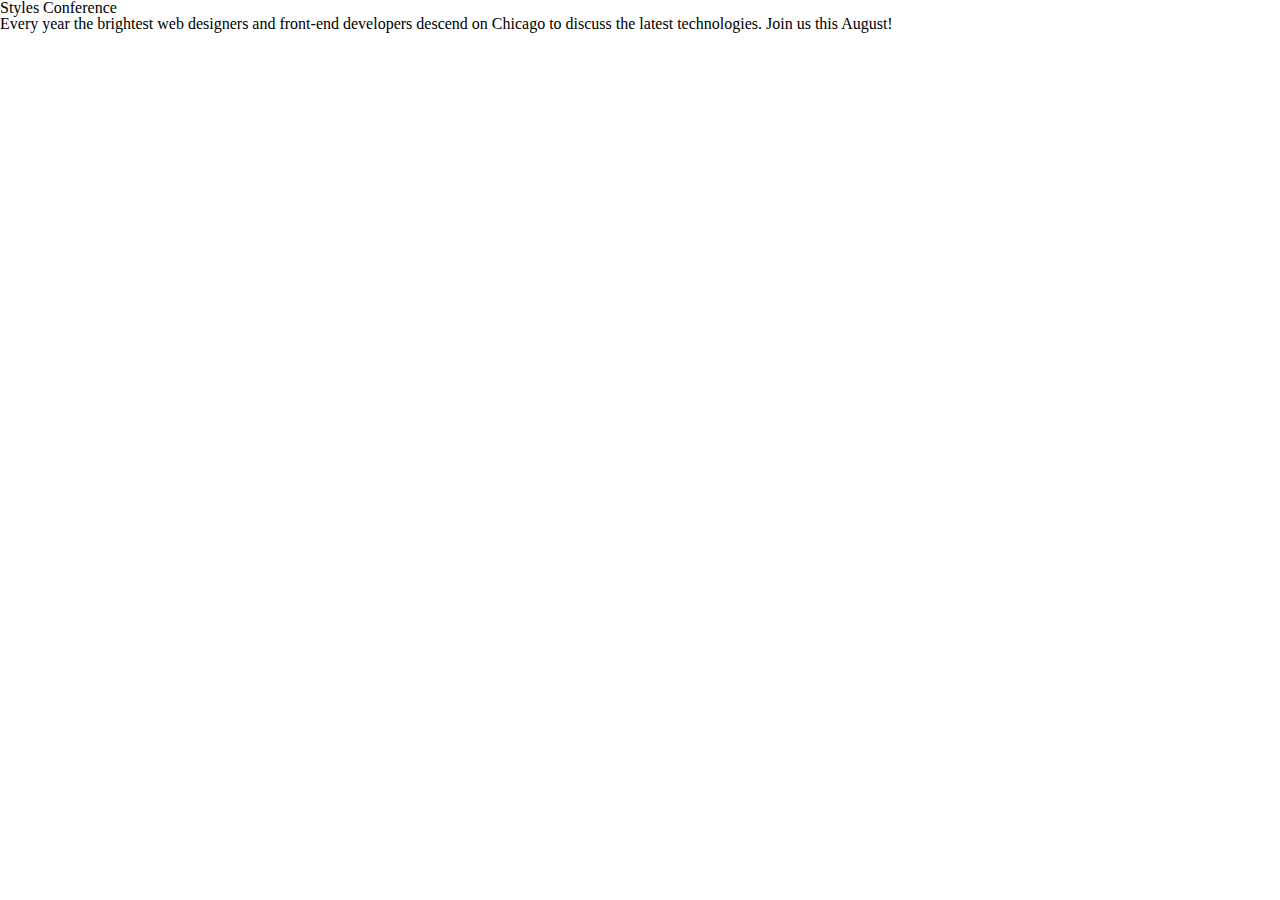
==== index.html @ 3d83b09d "Lesson1 - In Practice" ====
<!DOCTYPE html>
<html>
<head>
	<meta charset="utf-8">
	<title>Styles Conference</title>
	<link rel="stylesheet" type="text/css" href="assets/stylesheets/main.css">
</head>

<body>
<h1>Styles Conference</h1>
<p>Every year the brightest web designers and front-end developers descend on Chicago to discuss the latest technologies. Join us this August!</p>
</body>
</html>
---- assets/stylesheets/main.css ----
/* http://meyerweb.com/eric/tools/css/reset/ 
   v2.0 | 20110126
   License: none (public domain)
*/

html, body, div, span, applet, object, iframe,
h1, h2, h3, h4, h5, h6, p, blockquote, pre,
a, abbr, acronym, address, big, cite, code,
del, dfn, em, img, ins, kbd, q, s, samp,
small, strike, strong, sub, sup, tt, var,
b, u, i, center,
dl, dt, dd, ol, ul, li,
fieldset, form, label, legend,
table, caption, tbody, tfoot, thead, tr, th, td,
article, aside, canvas, details, embed, 
figure, figcaption, footer, header, hgroup, 
menu, nav, output, ruby, section, summary,
time, mark, audio, video {
	margin: 0;
	padding: 0;
	border: 0;
	font-size: 100%;
	font: inherit;
	vertical-align: baseline;
}

/* HTML5 display-role reset for older browsers */
article, aside, details, figcaption, figure, 
footer, header, hgroup, menu, nav, section {
	display: block;
}
body {
	line-height: 1;
}
ol, ul {
	list-style: none;
}
blockquote, q {
	quotes: none;
}
blockquote:before, blockquote:after,
q:before, q:after {
	content: '';
	content: none;
}
table {
	border-collapse: collapse;
	border-spacing: 0;
}
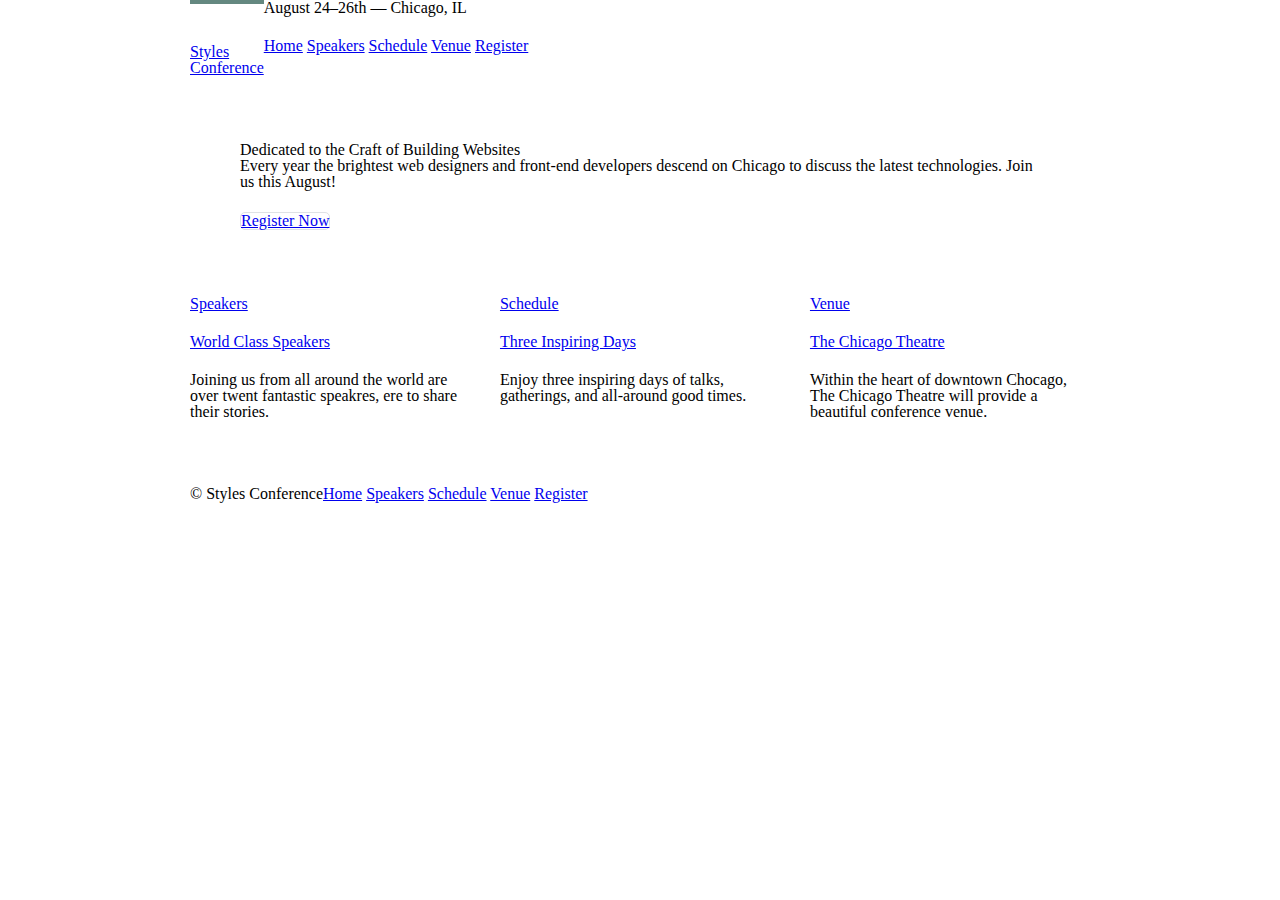
==== commit b8d90f32: "Lesson5 - PositioningContent" ====
--- a/index.html
+++ b/index.html
@@ -1,13 +1,78 @@
 <!DOCTYPE html>
 <html>
-<head>
-	<meta charset="utf-8">
-	<title>Styles Conference</title>
-	<link rel="stylesheet" type="text/css" href="assets/stylesheets/main.css">
-</head>
+	<head>
+		<meta charset="utf-8">
+		<title>Styles Conference</title>
+		<link rel="stylesheet" type="text/css" href="assets/stylesheets/main.css">
+	</head>
 
-<body>
-<h1>Styles Conference</h1>
-<p>Every year the brightest web designers and front-end developers descend on Chicago to discuss the latest technologies. Join us this August!</p>
-</body>
+	<body>
+	<!-- Header -->
+		<header class="container group">
+			<h1 class="logo">
+				<a href="index.html">Styles <br/> Conference</a>
+			</h1>
+			<h3>August 24&ndash;26th &mdash; Chicago, IL</h3>
+
+			<nav>
+				<a href="index.html">Home</a>
+				<a href="speakers.html">Speakers</a>
+				<a href="schedule.html">Schedule</a>
+				<a href="venue.html">Venue</a>
+				<a href="register.html">Register</a>
+			</nav>
+		</header>
+
+		<!-- Hero -->
+		<section  class="hero container">
+			<h2>Dedicated to the Craft of Building Websites</h2>
+			<p>Every year the brightest web designers and front-end developers descend on Chicago to discuss the latest technologies. Join us this August!</p>	
+			<a class="btn btn-alt" href="register.html">Register Now</a>
+		</section>
+		
+		<!-- Teasers -->
+		<section class="grid">
+
+			<!-- Speakers -->
+			<section class="col-1-3">
+				<a href="speakers.html">
+					<h5>Speakers</h5>
+					<h3>World Class Speakers</h3>
+				</a>
+				<p>Joining us from all around the world are over twent fantastic speakres, ere to share their stories.
+				</p>
+			</section><!--
+
+			Schedule
+			--><section class="col-1-3">
+				<a href="schedule.html">
+					<h5>Schedule</h5>
+					<h3>Three Inspiring Days</h3>
+				</a>
+				<p>Enjoy three inspiring days of talks, gatherings, and all-around good times.</p>
+			</section><!--
+
+			Venue
+			--><section class="col-1-3">
+				<a href="venue.html">
+					<h5>Venue</h5>
+					<h3>The Chicago Theatre</h3>
+				</a>
+				<p>Within the heart of downtown Chocago, The Chicago Theatre will provide a beautiful conference venue.</p>
+			</section>
+		</section>
+
+		<!-- Footer -->
+		<footer class="primary-footer container group">
+			<small>&copy; Styles Conference</small>
+
+			<nav>
+				<a href="index.html">Home</a>
+				<a href="speakers.html">Speakers</a>
+				<a href="schedule.html">Schedule</a>
+				<a href="venue.html">Venue</a>
+				<a href="register.html">Register</a>
+			</nav>
+		</footer>
+	</body>
 </html>--- a/assets/stylesheets/main.css
+++ b/assets/stylesheets/main.css
@@ -46,4 +46,133 @@
 table {
 	border-collapse: collapse;
 	border-spacing: 0;
+}
+
+/*
+==============================
+Grid
+==============================
+*/
+
+*,
+*:before,
+*:after {
+		-webkit-box-sizing: border-box;
+			-moz-box-sizing: border-box;
+				box-sizing: border-box;
+}
+
+.container,
+.grid {
+	width: 960px;
+	margin: 0 auto;
+}
+
+.container {
+	padding-left: 30px;
+	padding-right: 30px;
+}
+
+.col-1-3 { /*a column which takes 1/3 of total screen width*/
+	width: 33.33%;
+}
+
+.col-2-3 { /*a column which takes 2/3 of total screen width*/
+	width: 66.66%;
+}
+
+.col-1-3,
+.col-2-3 {
+	display: inline-block;
+	vertical-align: top;
+}
+
+.col-1-3,
+.col-2-3,
+.grid {
+	padding-left: 15px;
+	padding-right: 15px;
+}
+
+/*
+==============================
+Clearfix
+==============================
+*/
+.group:before,
+.group:after {
+	content: "";
+	display: table;
+}
+
+.group:after {
+	clear: both;
+}
+
+.group {
+	clear: both;
+	*zoom: 1;
+}
+
+/*
+==============================
+Typography
+==============================
+*/
+
+h1, h3, h4, h5, p {
+	margin-bottom: 22px;
+}
+
+/*
+==============================
+Buttons
+==============================
+*/
+
+.btn {
+	border-radius: 5px;
+	display: inline-block;
+	margin: 0;
+}
+
+.btn-alt {
+	border: 1px solid #dfe2e5;v
+	padding: 10px 30px;
+}
+
+/*
+==============================
+Home
+==============================
+*/
+.hero {
+	padding: 22px 80px 66px 80px;
+}
+
+/*
+==============================
+Primary Header
+==============================
+*/
+
+.logo {
+	border-top: 4px solid #648880;
+	padding: 40px 0 22px 0;
+	float: left;
+}
+
+/*
+==============================
+Primary Footer
+==============================
+*/
+
+.primary-footer small {
+	float: left;
+}
+
+.primary-footer {
+	padding-bottom: 44px;
+	padding-top: 44px;
 }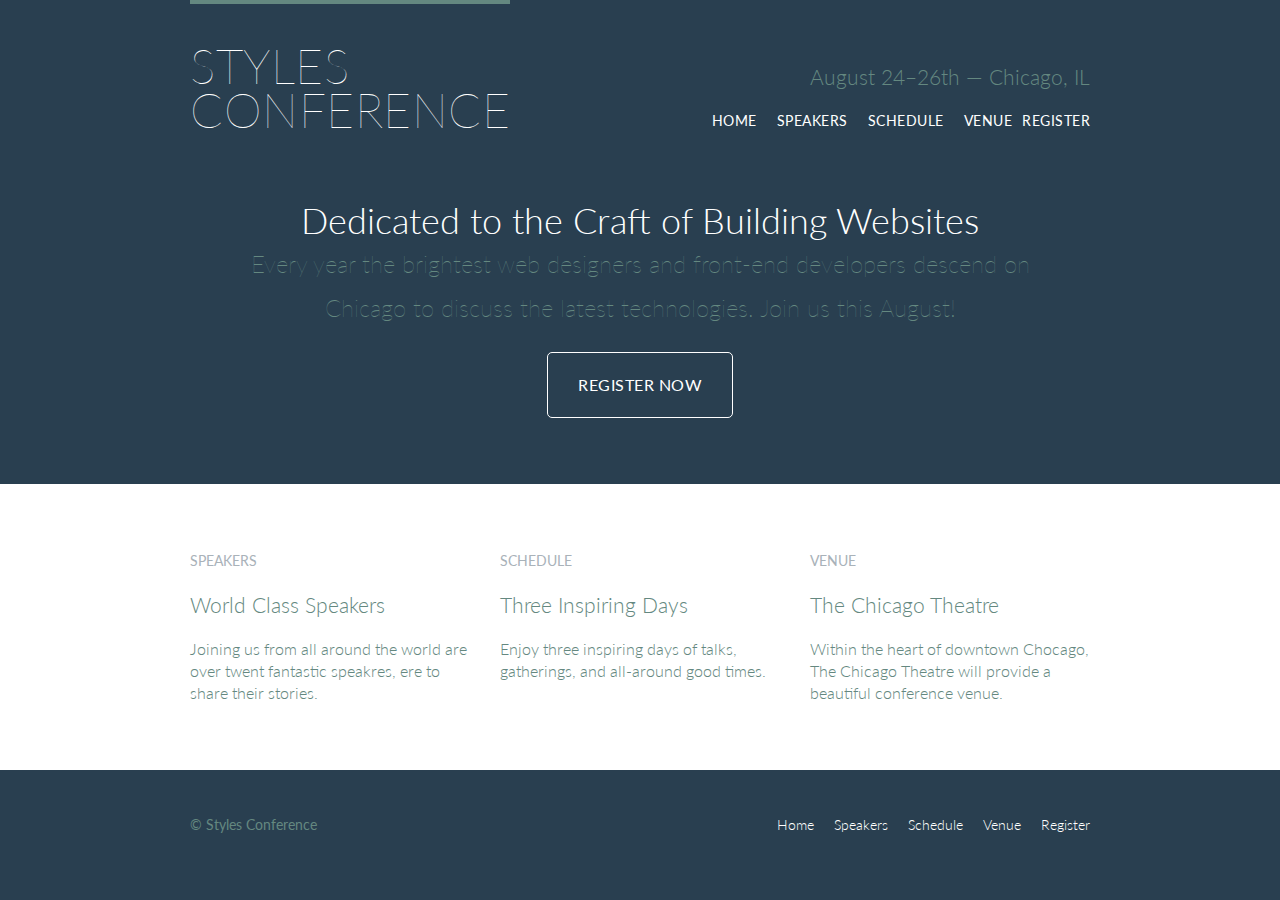
==== commit 7cb692cb: "Lesson8 - Creating Lists" ====
--- a/index.html
+++ b/index.html
@@ -4,75 +4,81 @@
 		<meta charset="utf-8">
 		<title>Styles Conference</title>
 		<link rel="stylesheet" type="text/css" href="assets/stylesheets/main.css">
+		<link  rel="stylesheet" href="https://fonts.googleapis.com/css?family=Lato:100,300,400">
 	</head>
 
 	<body>
 	<!-- Header -->
-		<header class="container group">
+		<header class="primary-header container group">
 			<h1 class="logo">
 				<a href="index.html">Styles <br/> Conference</a>
 			</h1>
-			<h3>August 24&ndash;26th &mdash; Chicago, IL</h3>
+			<h3 class="tagline">August 24&ndash;26th &mdash; Chicago, IL</h3>
 
-			<nav>
-				<a href="index.html">Home</a>
-				<a href="speakers.html">Speakers</a>
-				<a href="schedule.html">Schedule</a>
-				<a href="venue.html">Venue</a>
-				<a href="register.html">Register</a>
+			<nav class="nav primary-nav">
+				<ul>
+					<li><a href="index.html">Home</a></li><!--
+					--><li><a href="speakers.html">Speakers</a></li><!--
+					--><li><a href="schedule.html">Schedule</a></li><!--
+					--><li><a href="venue.html">Venue</a></li><!--
+					--><a href="register.html">Register</a>
+				</ul>
 			</nav>
 		</header>
 
 		<!-- Hero -->
 		<section  class="hero container">
 			<h2>Dedicated to the Craft of Building Websites</h2>
-			<p>Every year the brightest web designers and front-end developers descend on Chicago to discuss the latest technologies. Join us this August!</p>	
+			<p>Every year the brightest web designers and front-end developers descend on Chicago to discuss the latest technologies. Join us this August!</p>
 			<a class="btn btn-alt" href="register.html">Register Now</a>
 		</section>
-		
+
 		<!-- Teasers -->
-		<section class="grid">
+		<section class="row">
+			<div class="grid">
 
-			<!-- Speakers -->
-			<section class="col-1-3">
-				<a href="speakers.html">
-					<h5>Speakers</h5>
-					<h3>World Class Speakers</h3>
-				</a>
-				<p>Joining us from all around the world are over twent fantastic speakres, ere to share their stories.
-				</p>
-			</section><!--
+				<!-- Speakers -->
+				<section class="teaser col-1-3">
+					<a href="speakers.html">
+						<h5>Speakers</h5>
+						<h3>World Class Speakers</h3>
+					</a>
+					<p>Joining us from all around the world are over twent fantastic speakres, ere to share their stories.</p>
+				</section><!--
 
-			Schedule
-			--><section class="col-1-3">
-				<a href="schedule.html">
-					<h5>Schedule</h5>
-					<h3>Three Inspiring Days</h3>
-				</a>
-				<p>Enjoy three inspiring days of talks, gatherings, and all-around good times.</p>
-			</section><!--
+				Schedule
+			--><section class="teaser col-1-3">
+					<a href="schedule.html">
+						<h5>Schedule</h5>
+						<h3>Three Inspiring Days</h3>
+					</a>
+					<p>Enjoy three inspiring days of talks, gatherings, and all-around good times.</p>
+				</section><!--
 
-			Venue
-			--><section class="col-1-3">
-				<a href="venue.html">
-					<h5>Venue</h5>
-					<h3>The Chicago Theatre</h3>
-				</a>
-				<p>Within the heart of downtown Chocago, The Chicago Theatre will provide a beautiful conference venue.</p>
-			</section>
+				Venue
+			--><section class="teaser col-1-3">
+					<a href="venue.html">
+						<h5>Venue</h5>
+						<h3>The Chicago Theatre</h3>
+					</a>
+					<p>Within the heart of downtown Chocago, The Chicago Theatre will provide a beautiful conference venue.</p>
+				</section>
+			</div>
 		</section>
 
 		<!-- Footer -->
 		<footer class="primary-footer container group">
 			<small>&copy; Styles Conference</small>
-
-			<nav>
-				<a href="index.html">Home</a>
-				<a href="speakers.html">Speakers</a>
-				<a href="schedule.html">Schedule</a>
-				<a href="venue.html">Venue</a>
-				<a href="register.html">Register</a>
+			
+			<nav class="nav">
+				<ul>
+					<li><a href="index.html">Home</a></li><!--
+					--><li><a href="speakers.html">Speakers</a></li><!--
+					--><li><a href="schedule.html">Schedule</a></li><!--
+					--><li><a href="venue.html">Venue</a></li><!--
+					--><li><a href="register.html">Register</a></li>
+				</ul>
 			</nav>
 		</footer>
 	</body>
-</html>+</html>
--- a/assets/stylesheets/main.css
+++ b/assets/stylesheets/main.css
@@ -1,4 +1,4 @@
-/* http://meyerweb.com/eric/tools/css/reset/ 
+/* http://meyerweb.com/eric/tools/css/reset/
    v2.0 | 20110126
    License: none (public domain)
 */
@@ -12,8 +12,8 @@
 dl, dt, dd, ol, ul, li,
 fieldset, form, label, legend,
 table, caption, tbody, tfoot, thead, tr, th, td,
-article, aside, canvas, details, embed, 
-figure, figcaption, footer, header, hgroup, 
+article, aside, canvas, details, embed,
+figure, figcaption, footer, header, hgroup,
 menu, nav, output, ruby, section, summary,
 time, mark, audio, video {
 	margin: 0;
@@ -25,7 +25,7 @@
 }
 
 /* HTML5 display-role reset for older browsers */
-article, aside, details, figcaption, figure, 
+article, aside, details, figcaption, figure,
 footer, header, hgroup, menu, nav, section {
 	display: block;
 }
@@ -46,6 +46,18 @@
 table {
 	border-collapse: collapse;
 	border-spacing: 0;
+}
+
+/*
+==============================
+Custom styles
+==============================
+*/
+
+body {
+	background-color: #293f50;
+	color: #888;
+	font: 300 16px/22px "Lato", "Open Sans", "Helvetica Neue", Helvetica, Arial, sans-serif;
 }
 
 /*
@@ -99,6 +111,7 @@
 Clearfix
 ==============================
 */
+
 .group:before,
 .group:after {
 	content: "";
@@ -116,12 +129,115 @@
 
 /*
 ==============================
+Row
+==============================
+*/
+
+.row,
+.row-alt {
+	min-width: 960px;
+}
+
+.row {
+	background: #fff;
+	padding: 66px 0 44px 0;
+}
+
+.row-alt {
+	background: #cbe2c1;
+	background: -webkit-linear-gradient(to right, #a1d3b0, #f6f1d3);
+	background: -moz-linear-gradient(to right, #a1d3b0, #f6f1d3);
+	background: linear-gradient(to right, #a1d3b0, #f6f1d3);
+	padding: 44px 0 22px 0;
+}
+
+/*
+==============================
 Typography
 ==============================
 */
 
 h1, h3, h4, h5, p {
 	margin-bottom: 22px;
+	color: #648880;
+}
+
+h1 {
+	font-size: 36px;
+	line-height: 44px;
+}
+
+h2 {
+	font-size: 24px;
+	line-height: 44px;
+}
+
+h3 {
+	font-size: 21px;
+}
+
+h4 {
+	font-size: 18px;
+}
+
+h5 {
+	color: #a9b2b9;
+	font-size: 14px;
+	font-weight: 400;
+	text-transform: uppercase;
+}
+
+strong {
+	font-weight: 400;
+}
+
+cite,
+em {
+	font-style: italic;
+}
+
+/*
+==============================
+Leads
+==============================
+*/
+
+.lead {
+	text-align: center;
+}
+
+.lead p {
+	font-size: 21px;
+	line-height: 33px;
+}
+
+/*
+==============================
+Links
+==============================
+*/
+
+a {
+	color: #648880;
+	text-decoration: none;
+}
+
+a:hover {
+	color: #a9b2b9;
+}
+
+p a {
+	border-bottom: 1px solid #dfe2e5;
+}
+
+.primary-header a,
+.primary-footer a {
+	color: #fff;
+}
+
+.primary-header a:hover,
+.primary-footer a:hover {
+	color: #648880;
 }
 
 /*
@@ -132,22 +248,49 @@
 
 .btn {
 	border-radius: 5px;
+	color: #fff;
+	cursor: pointer;
 	display: inline-block;
+	font-weight: 400;
+	letter-spacing: .5px;
 	margin: 0;
+	text-transform: uppercase;
 }
 
 .btn-alt {
-	border: 1px solid #dfe2e5;v
+	border: 1px solid #fff;
 	padding: 10px 30px;
 }
 
+.btn-alt:hover {
+	background: #fff;
+	color:
+}
+
 /*
 ==============================
 Home
 ==============================
 */
+
 .hero {
+	color: #fff;
+	line-height: 44px;
 	padding: 22px 80px 66px 80px;
+	text-align: center;
+}
+
+.hero h2 {
+	font-size: 36px;
+}
+
+.hero p {
+	font-size: 24px;
+	font-weight: 100;
+}
+
+.teaser a:hover h3 {
+	color: #a9b2b9;
 }
 
 /*
@@ -160,6 +303,43 @@
 	border-top: 4px solid #648880;
 	padding: 40px 0 22px 0;
 	float: left;
+	font-size: 48px;
+	font-weight: 100;
+	letter-spacing: .5px;
+	line-height: 44px;
+	text-transform: uppercase;
+}
+
+.tagline {
+	margin: 66px 0 22px 0;
+	text-align: right;
+}
+
+.primary-nav {
+	font-size: 14px;
+	font-weight: 400;
+	letter-spacing: .5px;
+	text-transform: uppercase;
+}
+
+/*
+==============================
+Navigation
+==============================
+*/
+
+.nav {
+	text-align: right;
+}
+
+.nav li {
+	display: inline-block;
+	margin: 0 10px;
+	vertical-align: top;
+}
+
+.nav li:last-child {
+	margin-right: 0;
 }
 
 /*
@@ -167,12 +347,33 @@
 Primary Footer
 ==============================
 */
+
+.primary-footer {
+	color: #648880;
+	font-size: 14px;
+	padding-bottom: 44px;
+	padding-top: 44px;
+}
 
 .primary-footer small {
 	float: left;
-}
-
-.primary-footer {
-	padding-bottom: 44px;
-	padding-top: 44px;
-}+	font-weight: 400;
+}
+
+/*
+==============================
+Speakers Site
+==============================
+*/
+
+.speaker-info {
+	border: 1px solid #dfe2e5;
+	border-radius: 5px;
+	margin-top: 88px;
+	padding: 22px 0;
+	text-align: center;
+}
+
+.speaker {
+	margin-bottom: 44px;
+}
